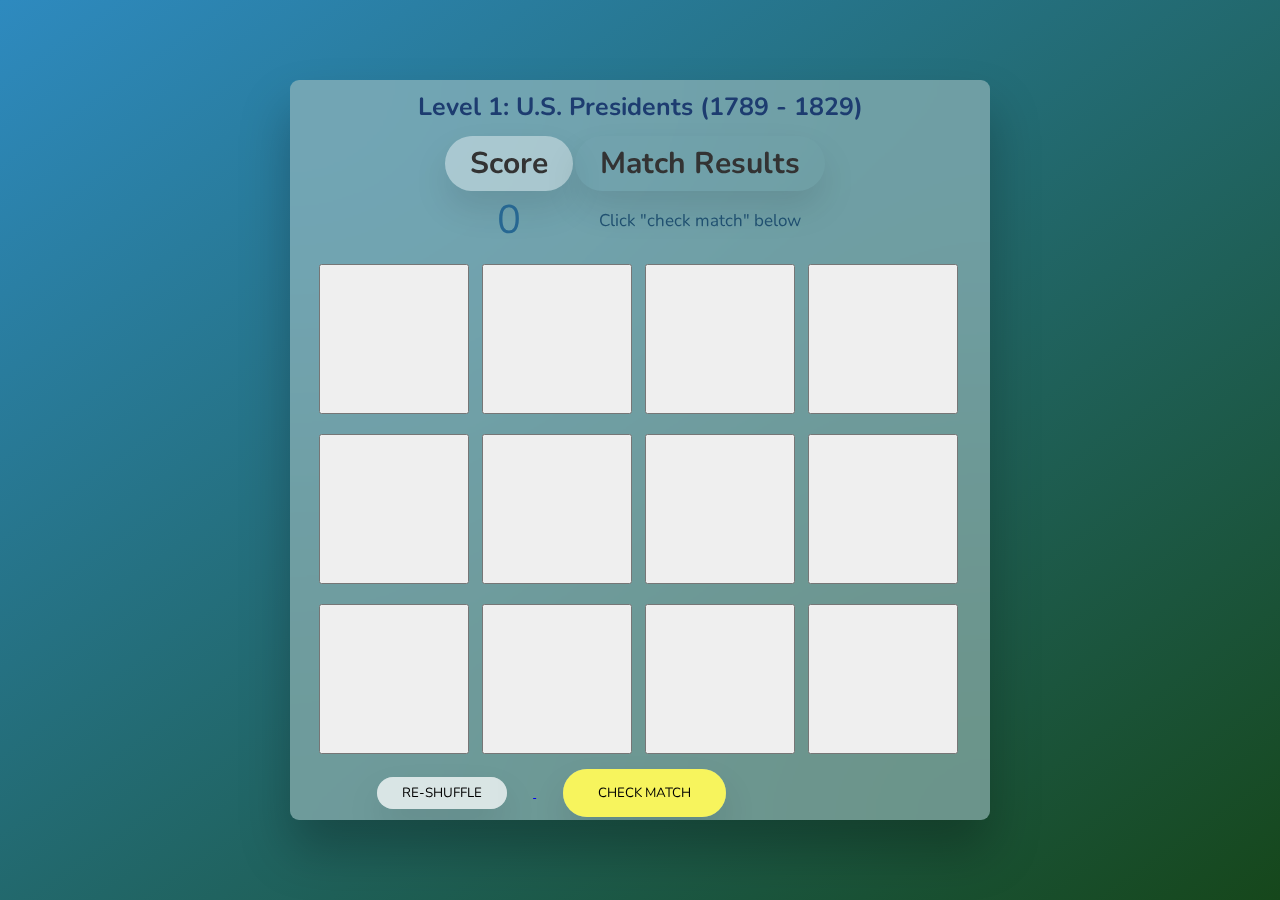
==== ProgrammingProjects/matching-game/index.html @ 0e8f1de1 "June 2023 Commit" ====
<!DOCTYPE html>
<html lang="en">
	<head>
		<meta charset="UTF-8" />
		<link href="style.css" rel="stylesheet" type="text/css" />
		<title>Matching Game: Level 1</title>
	</head>
	<body>
        <main> 
            <div class="box">
                <h2>Level 1: U.S. Presidents (1789 - 1829)</h2>
                <section class="first-row">
                    <table>
                        <tr>
                            <td class="player player--0 player--active">Score</td>
                            <td class="player player--1">Match Results</td>
                        </tr>
                        <tr>
                            <td class="score score--0">0</td>
                            <td class="results">Click "check match" below</td>
                        </tr>
                    </table> 
                    <!--
                    <h1 class="player">Player 1:</h1>
                    <h1 class="player">Player 2:</h1>
                    -->
                </section>
                <section class="row">
                    <button class="button" id="btn-1">
                        <img src="img-1.jpg" alt="image loading" class="image hidden" id="img-1"/>
                    </button>
                    <button class="button" id="btn-2">
                        <img src="img-2.jpg" alt="image loading" class="image hidden" id="img-2"/>
                    </button>
                    <button class="button" id="btn-3">
                        <img src="img-3.jpg" alt="image loading" class="image hidden" id="img-3"/>
                    </button>
                    <button class="button" id="btn-4">
                        <img src="img-4.jpg" alt="image loading" class="image hidden" id="img-4"/>
                    </button>
                </section>
                <section class="row">
                    <button class="button" id="btn-5">
                        <img src="img-5.jpg" alt="image loading" class="image hidden" id="img-5"/>
                    </button>
                    <button class="button" id="btn-6">
                        <img src="img-6.jpg" alt="image loading" class="image hidden" id="img-6"/>
                    </button>
                    <button class="button" id="btn-7">
                        <img src="img-7.jpg" alt="image loading" class="image hidden" id="img-7"/>
                    </button>
                    <button class="button" id="btn-8">
                        <img src="img-8.jpg" alt="image loading" class="image hidden" id="img-8"/>
                    </button>
                </section>
                <section class="row">
                    <button class="button" id="btn-9">
                        <img src="img-9.jpg" alt="image loading" class="image hidden" id="img-9"/>
                    </button>
                    <button class="button" id="btn-10">
                        <img src="img-10.jpg" alt="image loading" class="image hidden" id="img-10"/>
                    </button>
                    <button class="button" id="btn-11">
                        <img src="img-11.jpg" alt="image loading" class="image hidden" id="img-11"/>
                    </button>
                    <button class="button" id="btn-12">
                        <img src="img-12.jpg" alt="image loading" class="image hidden" id="img-12"/>
                    </button>
                </section>
                <section class="first-row">
                    <a href="new-game-L1-2/index.html">
                        <button class="btn new-game">Re-shuffle</button>
                    </a>
                    <button class="btn check-match">Check Match</button>
                    <a href="level2/index.html">
                        <button class="btn hidden" id="next-level">Next Level</button>
                    </a>
                </section>
            </div>
        </main>
		<script src ="script.js"></script>
	</body>
</html>
---- ProgrammingProjects/matching-game/style.css ----
@import url('https://fonts.googleapis.com/css2?family=Nunito&display=swap');

* {
    margin: 0;
    padding: 0;
    box-sizing: inherit;
  }
  
  html {
    font-size: 62.5%;
    box-sizing: border-box;
  }
  
  body {
    font-family: 'Nunito', sans-serif;
    font-weight: 400;
    height: 100vh;
    color: #333;
    background-image: linear-gradient(to top left, #16471b 0%, #2e8abf 100%);
    display: flex;
    align-items: center;
    justify-content: center;
  }

h1 {
	font-size: 35px;
    color: #1d3c70;
    text-align: center;
    width: 50%;
}

h2 {
    font-size: 25px;
    color: #1d3c70;
    text-align: center;
    margin: 10px;
}

.lost {
	color:rgb(231, 20, 20);
	font-size: 15px;
}

.button {
	color: rgb(146, 143, 143);
	font-size: 70px;
    width: 150px;
    height: 150px;
    margin: 5px;
    padding: 5px;
}

main {
    position: relative;
    width: 70rem;
    height: 74rem;
    background-color: rgba(255, 255, 255, 0.35);
    backdrop-filter: blur(200px);
    filter: blur();
    box-shadow: 0 3rem 5rem rgba(0, 0, 0, 0.25);
    border-radius: 9px;
    overflow: hidden;
    display: flex;
}

.first-row {
    width: 661px;
    align-self: center;
}

.last-row {
    width: 661px;
    margin-left: auto;
    margin-right: auto;
}

.row {
    margin: 10px;
    width: 652px;
}

.hidden {
	display: none;
  }

body {
    background-color: rgb(102, 181, 233);
}

.image {
    width: 136px;
    height: 136px;
}

.box {
    margin-left: auto;
    margin-right: auto;
    width: 672px;
    height: 600px;
}

.player {
    padding: 0.7rem 2.5rem;
    border-radius: 50rem;
    box-shadow: 0 1.75rem 3.5rem rgba(0, 0, 0, 0.1);
    font-size: 30px;
    font-weight: bold;
}

.player--0 {

}

.player--1 {

}

.match {
    font-size: 20px;
    color:rgb(39, 103, 146);
}

.player--active {
    background-color: rgba(255, 255, 255, 0.4);
}

table {

    text-align: center;
    margin-left: auto;
    margin-right: auto;
}

.score {
    font-size: 40px;
    color:rgb(39, 103, 146);
}

.results {
    font-size: 17px;
    color:rgb(32, 80, 112);
}

.correct {
    font-size: 30px;
    color:#f7f45d;  
}

.incorrect {
    font-size: 30px;
    color:rgb(245, 153, 48);
}

.btn {
    margin-left: 4%;
    margin-right: 4%;
    position: relative;
    cursor: pointer;
    text-transform: uppercase;
    border: none;
    font-family: inherit;
    background-color: white;
    background-color: rgba(255, 255, 255, 0.6);
    backdrop-filter: blur(10px);

    padding: 0.7rem 2.5rem;
    border-radius: 50rem;
    box-shadow: 0 1.75rem 3.5rem rgba(0, 0, 0, 0.1);
}

.check-match {
    background-color: #f7f45d;
    padding: 1.5rem 3.5rem;
}

.new-game {
    margin-left: 11%;
}

.found {
    background-color: #f7f45d;
    box-shadow: 0 3rem 5rem rgba(0, 0, 0, 0.25);
    filter: blur(0.8px);
}

.random {
    width: 135px;
}
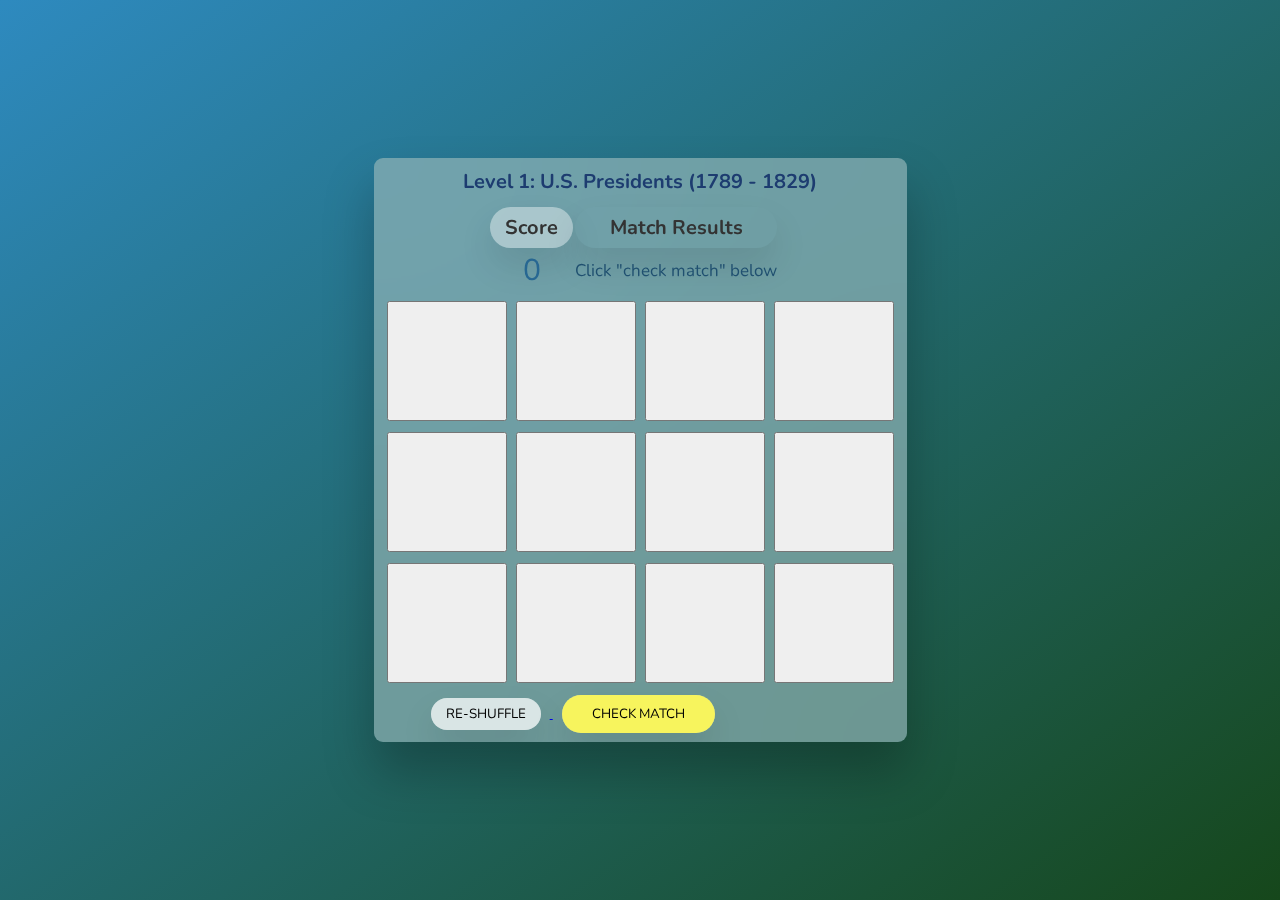
==== commit e5638be0: "CSS clsss updates" ====
--- a/ProgrammingProjects/matching-game/index.html
+++ b/ProgrammingProjects/matching-game/index.html
@@ -1,83 +1,143 @@
 <!DOCTYPE html>
 <html lang="en">
-	<head>
-		<meta charset="UTF-8" />
-		<link href="style.css" rel="stylesheet" type="text/css" />
-		<title>Matching Game: Level 1</title>
-	</head>
-	<body>
-        <main> 
-            <div class="box">
-                <h2>Level 1: U.S. Presidents (1789 - 1829)</h2>
-                <section class="first-row">
-                    <table>
-                        <tr>
-                            <td class="player player--0 player--active">Score</td>
-                            <td class="player player--1">Match Results</td>
-                        </tr>
-                        <tr>
-                            <td class="score score--0">0</td>
-                            <td class="results">Click "check match" below</td>
-                        </tr>
-                    </table> 
-                    <!--
+  <head>
+    <meta charset="UTF-8" />
+    <link href="style.css" rel="stylesheet" type="text/css" />
+    <title>Matching Game: Level 1</title>
+  </head>
+  <body>
+    <main>
+      <div class="box">
+        <h2>Level 1: U.S. Presidents (1789 - 1829)</h2>
+        <section class="first-row">
+          <table>
+            <tr>
+              <td class="player player--active">Score</td>
+              <td class="player">Match Results</td>
+            </tr>
+            <tr>
+              <td class="score score--0">0</td>
+              <td class="results">Click "check match" below</td>
+            </tr>
+          </table>
+          <!--
                     <h1 class="player">Player 1:</h1>
                     <h1 class="player">Player 2:</h1>
                     -->
-                </section>
-                <section class="row">
-                    <button class="button" id="btn-1">
-                        <img src="img-1.jpg" alt="image loading" class="image hidden" id="img-1"/>
-                    </button>
-                    <button class="button" id="btn-2">
-                        <img src="img-2.jpg" alt="image loading" class="image hidden" id="img-2"/>
-                    </button>
-                    <button class="button" id="btn-3">
-                        <img src="img-3.jpg" alt="image loading" class="image hidden" id="img-3"/>
-                    </button>
-                    <button class="button" id="btn-4">
-                        <img src="img-4.jpg" alt="image loading" class="image hidden" id="img-4"/>
-                    </button>
-                </section>
-                <section class="row">
-                    <button class="button" id="btn-5">
-                        <img src="img-5.jpg" alt="image loading" class="image hidden" id="img-5"/>
-                    </button>
-                    <button class="button" id="btn-6">
-                        <img src="img-6.jpg" alt="image loading" class="image hidden" id="img-6"/>
-                    </button>
-                    <button class="button" id="btn-7">
-                        <img src="img-7.jpg" alt="image loading" class="image hidden" id="img-7"/>
-                    </button>
-                    <button class="button" id="btn-8">
-                        <img src="img-8.jpg" alt="image loading" class="image hidden" id="img-8"/>
-                    </button>
-                </section>
-                <section class="row">
-                    <button class="button" id="btn-9">
-                        <img src="img-9.jpg" alt="image loading" class="image hidden" id="img-9"/>
-                    </button>
-                    <button class="button" id="btn-10">
-                        <img src="img-10.jpg" alt="image loading" class="image hidden" id="img-10"/>
-                    </button>
-                    <button class="button" id="btn-11">
-                        <img src="img-11.jpg" alt="image loading" class="image hidden" id="img-11"/>
-                    </button>
-                    <button class="button" id="btn-12">
-                        <img src="img-12.jpg" alt="image loading" class="image hidden" id="img-12"/>
-                    </button>
-                </section>
-                <section class="first-row">
-                    <a href="new-game-L1-2/index.html">
-                        <button class="btn new-game">Re-shuffle</button>
-                    </a>
-                    <button class="btn check-match">Check Match</button>
-                    <a href="level2/index.html">
-                        <button class="btn hidden" id="next-level">Next Level</button>
-                    </a>
-                </section>
-            </div>
-        </main>
-		<script src ="script.js"></script>
-	</body>
-</html>+        </section>
+        <section class="row">
+          <button class="button" id="btn-1">
+            <img
+              src="img-1.jpg"
+              alt="image loading"
+              class="image hidden"
+              id="img-1"
+            />
+          </button>
+          <button class="button" id="btn-2">
+            <img
+              src="img-2.jpg"
+              alt="image loading"
+              class="image hidden"
+              id="img-2"
+            />
+          </button>
+          <button class="button" id="btn-3">
+            <img
+              src="img-3.jpg"
+              alt="image loading"
+              class="image hidden"
+              id="img-3"
+            />
+          </button>
+          <button class="button" id="btn-4">
+            <img
+              src="img-4.jpg"
+              alt="image loading"
+              class="image hidden"
+              id="img-4"
+            />
+          </button>
+        </section>
+        <section class="row">
+          <button class="button" id="btn-5">
+            <img
+              src="img-5.jpg"
+              alt="image loading"
+              class="image hidden"
+              id="img-5"
+            />
+          </button>
+          <button class="button" id="btn-6">
+            <img
+              src="img-6.jpg"
+              alt="image loading"
+              class="image hidden"
+              id="img-6"
+            />
+          </button>
+          <button class="button" id="btn-7">
+            <img
+              src="img-7.jpg"
+              alt="image loading"
+              class="image hidden"
+              id="img-7"
+            />
+          </button>
+          <button class="button" id="btn-8">
+            <img
+              src="img-8.jpg"
+              alt="image loading"
+              class="image hidden"
+              id="img-8"
+            />
+          </button>
+        </section>
+        <section class="row">
+          <button class="button" id="btn-9">
+            <img
+              src="img-9.jpg"
+              alt="image loading"
+              class="image hidden"
+              id="img-9"
+            />
+          </button>
+          <button class="button" id="btn-10">
+            <img
+              src="img-10.jpg"
+              alt="image loading"
+              class="image hidden"
+              id="img-10"
+            />
+          </button>
+          <button class="button" id="btn-11">
+            <img
+              src="img-11.jpg"
+              alt="image loading"
+              class="image hidden"
+              id="img-11"
+            />
+          </button>
+          <button class="button" id="btn-12">
+            <img
+              src="img-12.jpg"
+              alt="image loading"
+              class="image hidden"
+              id="img-12"
+            />
+          </button>
+        </section>
+        <section class="last-row">
+          <a href="new-game-L1-2/index.html">
+            <button class="btn new-game">Re-shuffle</button>
+          </a>
+          <button class="btn check-match">Check Match</button>
+          <a href="level2/index.html">
+            <button class="btn hidden" id="next-level">Next Level</button>
+          </a>
+        </section>
+      </div>
+    </main>
+    <script src="script.js"></script>
+  </body>
+</html>
--- a/ProgrammingProjects/matching-game/style.css
+++ b/ProgrammingProjects/matching-game/style.css
@@ -1,188 +1,192 @@
-@import url('https://fonts.googleapis.com/css2?family=Nunito&display=swap');
+@import url("https://fonts.googleapis.com/css2?family=Nunito&display=swap");
 
 * {
-    margin: 0;
-    padding: 0;
-    box-sizing: inherit;
-  }
-  
-  html {
-    font-size: 62.5%;
-    box-sizing: border-box;
-  }
-  
-  body {
-    font-family: 'Nunito', sans-serif;
-    font-weight: 400;
-    height: 100vh;
-    color: #333;
-    background-image: linear-gradient(to top left, #16471b 0%, #2e8abf 100%);
-    display: flex;
-    align-items: center;
-    justify-content: center;
-  }
+  margin: 0;
+  padding: 0;
+  box-sizing: inherit;
+}
+
+html {
+  margin-left: auto;
+  margin-right: auto;
+  font-size: 62.5%;
+  box-sizing: border-box;
+}
+
+body {
+  font-family: "Nunito", sans-serif;
+  font-weight: 400;
+  height: 100vh;
+  color: #333;
+  background-image: linear-gradient(to top left, #16471b 0%, #2e8abf 100%);
+  display: flex;
+  align-items: center;
+  justify-content: center;
+}
 
 h1 {
-	font-size: 35px;
-    color: #1d3c70;
-    text-align: center;
-    width: 50%;
+  font-size: 35px;
+  color: #1d3c70;
+  text-align: center;
+  width: 50%;
 }
 
 h2 {
-    font-size: 25px;
-    color: #1d3c70;
-    text-align: center;
-    margin: 10px;
+  font-size: 20px;
+  color: #1d3c70;
+  text-align: center;
+  margin: 10px;
 }
 
 .lost {
-	color:rgb(231, 20, 20);
-	font-size: 15px;
+  color: rgb(231, 20, 20);
+  font-size: 15px;
 }
 
 .button {
-	color: rgb(146, 143, 143);
-	font-size: 70px;
-    width: 150px;
-    height: 150px;
-    margin: 5px;
-    padding: 5px;
+  color: rgb(146, 143, 143);
+  font-size: 70px;
+  width: 120px;
+  height: 120px;
+  margin: 3px;
+  padding: 3px;
 }
 
 main {
-    position: relative;
-    width: 70rem;
-    height: 74rem;
-    background-color: rgba(255, 255, 255, 0.35);
-    backdrop-filter: blur(200px);
-    filter: blur();
-    box-shadow: 0 3rem 5rem rgba(0, 0, 0, 0.25);
-    border-radius: 9px;
-    overflow: hidden;
-    display: flex;
+  position: relative;
+  height: fit-content;
+  background-color: rgba(255, 255, 255, 0.35);
+  backdrop-filter: blur(200px);
+  filter: blur();
+  box-shadow: 0 3rem 5rem rgba(0, 0, 0, 0.25);
+  border-radius: 9px;
+  overflow: hidden;
+  display: flex;
+  width: fit-content;
 }
 
 .first-row {
-    width: 661px;
-    align-self: center;
+  width: 520px;
+  align-self: center;
 }
 
 .last-row {
-    width: 661px;
-    margin-left: auto;
-    margin-right: auto;
+  width: 520px;
+  align-self: center;
+  margin-top: 9px;
+  margin-bottom: 9px;
 }
 
 .row {
-    margin: 10px;
-    width: 652px;
+  margin: auto;
+  width: fit-content;
+  margin-top: 5px;
+  margin-bottom: 5px;
+  margin-left: 10px;
+  margin-right: 10px;
 }
 
 .hidden {
-	display: none;
-  }
+  display: none;
+}
 
 body {
-    background-color: rgb(102, 181, 233);
+  background-color: rgb(102, 181, 233);
 }
 
 .image {
-    width: 136px;
-    height: 136px;
+  height: 100%;
 }
 
 .box {
-    margin-left: auto;
-    margin-right: auto;
-    width: 672px;
-    height: 600px;
+  margin-left: auto;
+  margin-right: auto;
+  width: fit-content;
+  height: fit-content;
 }
 
 .player {
-    padding: 0.7rem 2.5rem;
-    border-radius: 50rem;
-    box-shadow: 0 1.75rem 3.5rem rgba(0, 0, 0, 0.1);
-    font-size: 30px;
-    font-weight: bold;
+  padding: 0.7rem 1.5rem;
+  border-radius: 50rem;
+  box-shadow: 0 1.75rem 3.5rem rgba(0, 0, 0, 0.1);
+  font-size: 20px;
+  font-weight: bold;
 }
 
+/* 
 .player--0 {
-
 }
 
 .player--1 {
-
 }
+*/
 
 .match {
-    font-size: 20px;
-    color:rgb(39, 103, 146);
+  font-size: 20px;
+  color: rgb(39, 103, 146);
 }
 
 .player--active {
-    background-color: rgba(255, 255, 255, 0.4);
+  background-color: rgba(255, 255, 255, 0.4);
 }
 
 table {
-
-    text-align: center;
-    margin-left: auto;
-    margin-right: auto;
+  text-align: center;
+  margin-left: auto;
+  margin-right: auto;
 }
 
 .score {
-    font-size: 40px;
-    color:rgb(39, 103, 146);
+  font-size: 30px;
+  color: rgb(39, 103, 146);
 }
 
 .results {
-    font-size: 17px;
-    color:rgb(32, 80, 112);
+  font-size: 17px;
+  color: rgb(32, 80, 112);
 }
 
 .correct {
-    font-size: 30px;
-    color:#f7f45d;  
+  font-size: 30px;
+  color: #f7f45d;
 }
 
 .incorrect {
-    font-size: 30px;
-    color:rgb(245, 153, 48);
+  font-size: 30px;
+  color: rgb(245, 153, 48);
 }
 
 .btn {
-    margin-left: 4%;
-    margin-right: 4%;
-    position: relative;
-    cursor: pointer;
-    text-transform: uppercase;
-    border: none;
-    font-family: inherit;
-    background-color: white;
-    background-color: rgba(255, 255, 255, 0.6);
-    backdrop-filter: blur(10px);
-
-    padding: 0.7rem 2.5rem;
-    border-radius: 50rem;
-    box-shadow: 0 1.75rem 3.5rem rgba(0, 0, 0, 0.1);
+  margin-left: 9px;
+  margin-right: 9px;
+  position: relative;
+  cursor: pointer;
+  text-transform: uppercase;
+  border: none;
+  font-family: inherit;
+  background-color: white;
+  background-color: rgba(255, 255, 255, 0.6);
+  backdrop-filter: blur(10px);
+  padding: 0.7rem 1.5rem;
+  border-radius: 50rem;
+  box-shadow: 0 1.75rem 3.5rem rgba(0, 0, 0, 0.1);
 }
 
 .check-match {
-    background-color: #f7f45d;
-    padding: 1.5rem 3.5rem;
+  background-color: #f7f45d;
+  padding: 1rem 3rem;
 }
 
 .new-game {
-    margin-left: 11%;
+  margin-left: 11%;
 }
 
 .found {
-    background-color: #f7f45d;
-    box-shadow: 0 3rem 5rem rgba(0, 0, 0, 0.25);
-    filter: blur(0.8px);
+  background-color: #f7f45d;
+  box-shadow: 0 3rem 5rem rgba(0, 0, 0, 0.25);
+  filter: blur(0.8px);
 }
 
 .random {
-    width: 135px;
-}+  width: 135px;
+}
